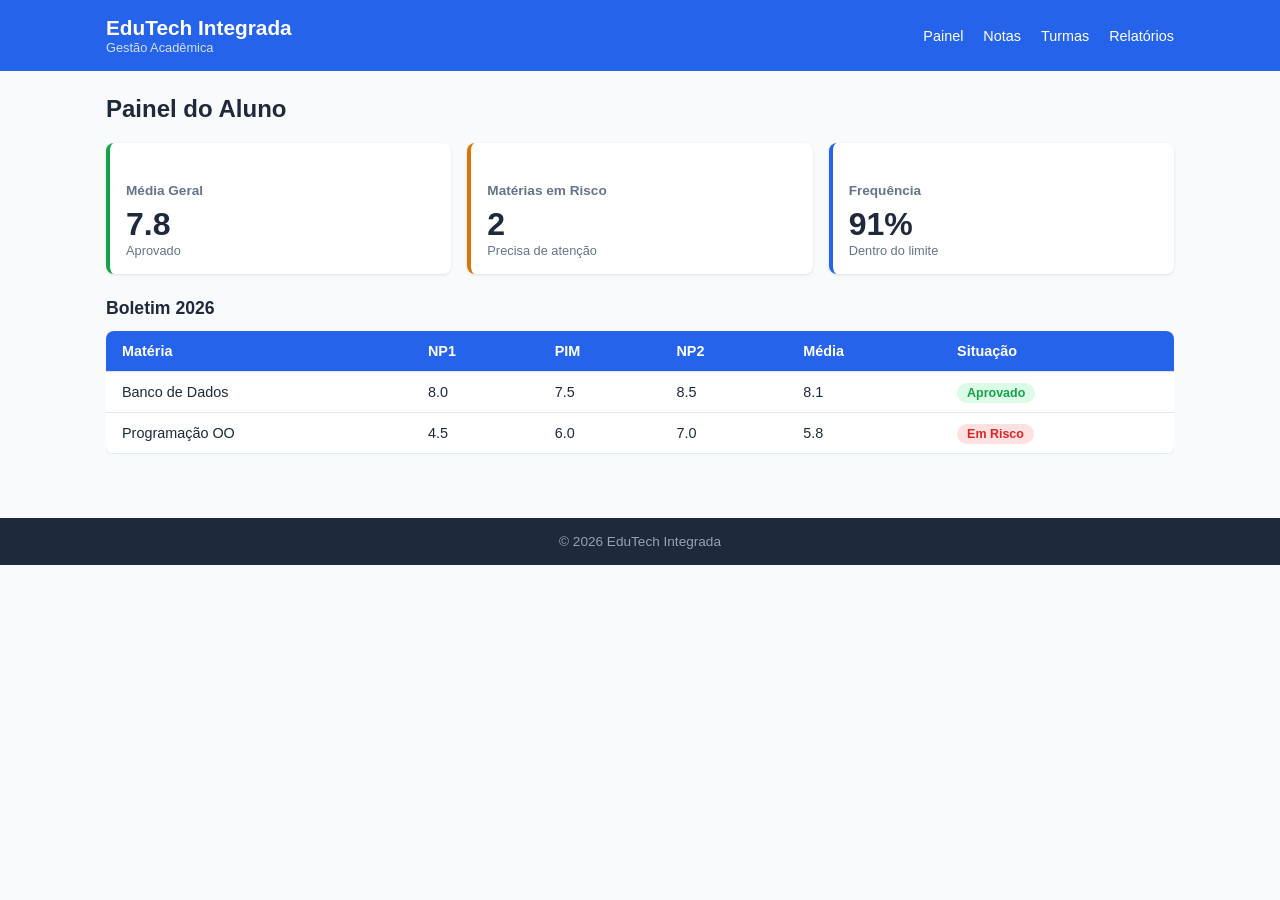
==== Sistema_EduTech/index.html @ 585d5934 "Adiciona sistema EduTech e relatorio PIM III" ====
<!DOCTYPE html>
<html lang="pt-BR">
<head>
    <meta charset="UTF-8">
    <meta name="viewport" content="width=device-width, initial-scale=1.0">
    <title>EduTech Integrada</title>
    <link rel="stylesheet" href="style.css">
    <!-- plugin VLibras para acessibilidade em LIBRAS -->
    <script src="https://vlibras.gov.br/app/vlibras-plugin.js"></script>
</head>
<body>
    <!-- botao do VLibras fica no canto da tela -->
    <div vw class="enabled">
        <div vw-access-button class="active"></div>
        <div vw-plugin-wrapper>
            <div class="vw-plugin-top-wrapper"></div>
        </div>
    </div>
    <script>new window.VLibras.Widget('https://vlibras.gov.br/app');</script>

    <!-- cabecalho com menu de navegacao -->
    <header class="cabecalho">
        <div class="container cabecalho-interno">
            <div class="logo">
                <span class="logo-nome">EduTech Integrada</span>
                <span class="logo-sub">Gestão Acadêmica</span>
            </div>
            <nav>
                <ul class="menu">
                    <li><a href="#painel">Painel</a></li>
                    <li><a href="#notas">Notas</a></li>
                    <li><a href="#turmas">Turmas</a></li>
                    <li><a href="#relatorios">Relatórios</a></li>
                </ul>
            </nav>
        </div>
    </header>

    <!-- conteudo principal -->
    <main class="conteudo container" id="painel">
        <h1>Painel do Aluno</h1>

        <!-- cards com resumo do desempenho -->
        <section class="cards">
            <div class="card card-verde">
                <h2>Média Geral</h2>
                <p class="numero">7.8</p>
                <p class="info">Aprovado</p>
            </div>
            <div class="card card-amarelo">
                <h2>Matérias em Risco</h2>
                <p class="numero">2</p>
                <p class="info">Precisa de atenção</p>
            </div>
            <div class="card card-azul">
                <h2>Frequência</h2>
                <p class="numero">91%</p>
                <p class="info">Dentro do limite</p>
            </div>
        </section>

        <!-- tabela de notas -->
        <section id="notas">
            <h2>Boletim 2026</h2>
            <div class="tabela-wrapper">
                <table class="tabela-notas">
                    <thead>
                        <tr>
                            <th>Matéria</th>
                            <th>NP1</th>
                            <th>PIM</th>
                            <th>NP2</th>
                            <th>Média</th>
                            <th>Situação</th>
                        </tr>
                    </thead>
                    <tbody>
                        <tr>
                            <td data-label="Matéria">Banco de Dados</td>
                            <td data-label="NP1">8.0</td>
                            <td data-label="PIM">7.5</td>
                            <td data-label="NP2">8.5</td>
                            <td data-label="Média">8.1</td>
                            <td data-label="Situação"><span class="badge verde">Aprovado</span></td>
                        </tr>
                        <tr>
                            <td data-label="Matéria">Programação OO</td>
                            <td data-label="NP1">4.5</td>
                            <td data-label="PIM">6.0</td>
                            <td data-label="NP2">7.0</td>
                            <td data-label="Média">5.8</td>
                            <td data-label="Situação"><span class="badge vermelho">Em Risco</span></td>
                        </tr>
                    </tbody>
                </table>
            </div>
        </section>
    </main>

    <footer class="rodape">
        <p>&copy; 2026 EduTech Integrada</p>
    </footer>

    <script src="app.js"></script>
</body>
</html>
---- Sistema_EduTech/style.css ----
/* estilos do sistema EduTech Integrada */

/* variaveis de cores e tamanhos */
:root {
    --azul:     #2563eb;
    --verde:    #16a34a;
    --amarelo:  #d97706;
    --vermelho: #dc2626;
    --cinza-bg: #f8fafc;
    --branco:   #ffffff;
    --texto:    #1e293b;
}

* {
    box-sizing: border-box;
    margin: 0;
    padding: 0;
}

body {
    font-family: Arial, sans-serif;
    font-size: 16px;
    color: var(--texto);
    background-color: var(--cinza-bg);
}

.container {
    max-width: 1100px;
    margin: 0 auto;
    padding: 0 16px;
}

/* cabecalho */
.cabecalho {
    background-color: var(--azul);
    color: white;
    padding: 16px 0;
}

.cabecalho-interno {
    display: flex;
    justify-content: space-between;
    align-items: center;
    flex-wrap: wrap;
    gap: 12px;
}

.logo-nome {
    font-size: 1.3rem;
    font-weight: bold;
}

.logo-sub {
    font-size: 0.8rem;
    display: block;
    opacity: 0.8;
}

.menu {
    list-style: none;
    display: flex;
    gap: 20px;
}

.menu a {
    color: white;
    text-decoration: none;
    font-size: 0.9rem;
}

.menu a:hover {
    text-decoration: underline;
}

/* conteudo principal */
.conteudo {
    padding: 24px 16px;
}

.conteudo h1 {
    font-size: 1.5rem;
    margin-bottom: 20px;
}

.conteudo h2 {
    font-size: 1.1rem;
    margin: 24px 0 12px;
}

/* cards de resumo */
.cards {
    display: grid;
    grid-template-columns: repeat(auto-fit, minmax(180px, 1fr));
    gap: 16px;
    margin-bottom: 24px;
}

.card {
    background: var(--branco);
    border-radius: 8px;
    padding: 16px;
    border-left: 4px solid transparent;
    box-shadow: 0 1px 3px rgba(0,0,0,0.1);
}

.card-verde  { border-left-color: var(--verde); }
.card-amarelo { border-left-color: var(--amarelo); }
.card-azul   { border-left-color: var(--azul); }

.card h2   { font-size: 0.85rem; color: #64748b; margin-bottom: 8px; }
.card .numero { font-size: 2rem; font-weight: bold; }
.card .info   { font-size: 0.8rem; color: #64748b; }

/* tabela de notas */
.tabela-wrapper {
    overflow-x: auto;
}

.tabela-notas {
    width: 100%;
    border-collapse: collapse;
    background: var(--branco);
    border-radius: 8px;
    overflow: hidden;
    box-shadow: 0 1px 3px rgba(0,0,0,0.1);
    font-size: 0.9rem;
}

.tabela-notas th,
.tabela-notas td {
    padding: 12px 16px;
    text-align: left;
    border-bottom: 1px solid #e2e8f0;
}

.tabela-notas th {
    background-color: var(--azul);
    color: white;
}

.tabela-notas tr:hover {
    background-color: #f1f5f9;
}

/* badges de situacao */
.badge {
    padding: 3px 10px;
    border-radius: 999px;
    font-size: 0.78rem;
    font-weight: bold;
}

.badge.verde    { background: #dcfce7; color: var(--verde); }
.badge.vermelho { background: #fee2e2; color: var(--vermelho); }

/* rodape */
.rodape {
    background: #1e293b;
    color: #94a3b8;
    text-align: center;
    padding: 16px;
    margin-top: 40px;
    font-size: 0.85rem;
}

/* responsividade para celular */
@media (max-width: 640px) {
    /* esconde o cabecalho da tabela no celular */
    .tabela-notas thead {
        display: none;
    }

    /* cada linha vira um card */
    .tabela-notas tr {
        display: block;
        margin-bottom: 12px;
        border: 1px solid #e2e8f0;
        border-radius: 8px;
        padding: 8px;
    }

    /* cada celula mostra o nome da coluna antes do valor */
    .tabela-notas td {
        display: flex;
        justify-content: space-between;
        border-bottom: 1px solid #f1f5f9;
        padding: 8px 12px;
        font-size: 0.85rem;
    }

    .tabela-notas td::before {
        content: attr(data-label);
        font-weight: bold;
        color: #64748b;
    }
}
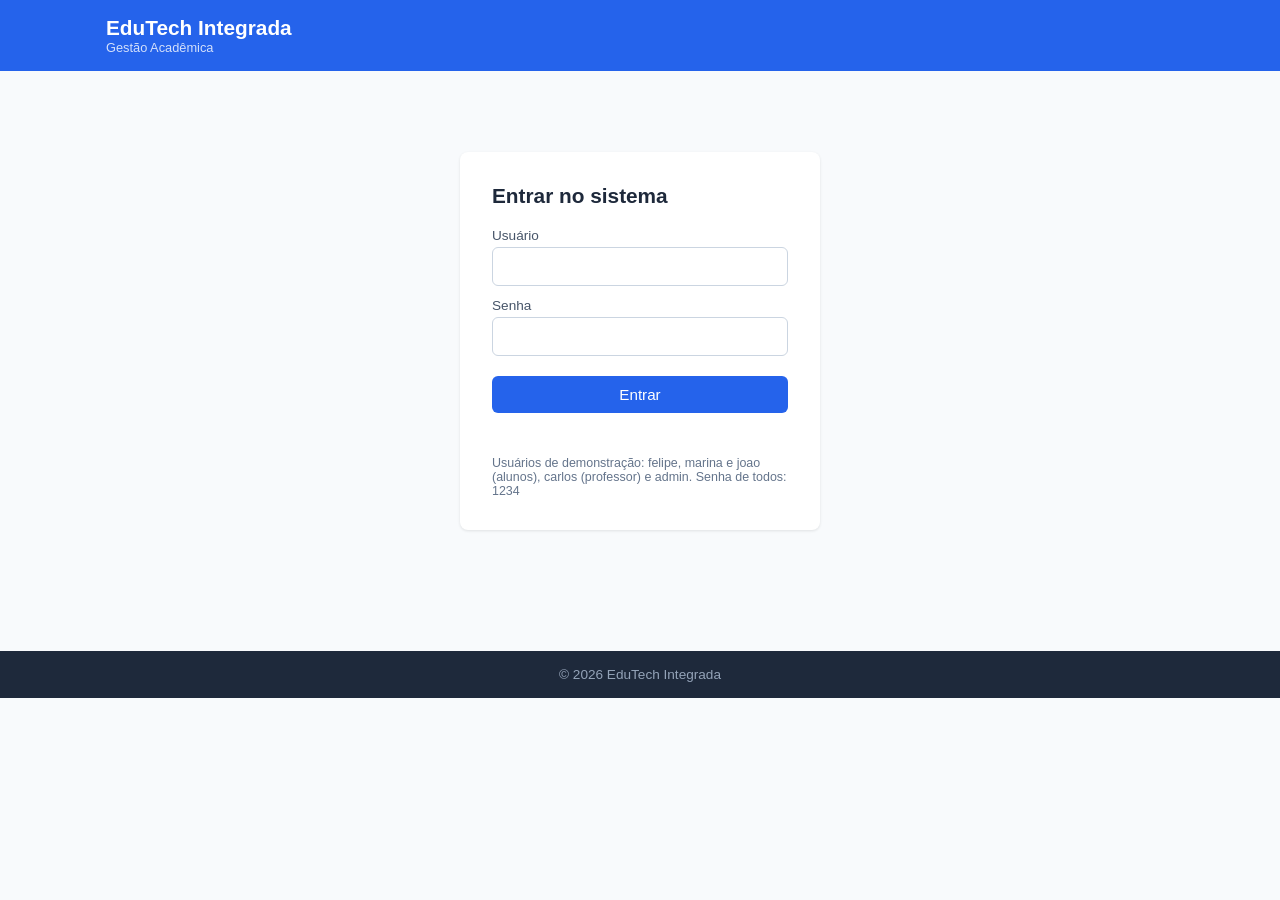
==== commit b14d6a76: "Adiciona telas de login, professor e administrador no sistema web" ====
--- a/Sistema_EduTech/index.html
+++ b/Sistema_EduTech/index.html
@@ -31,6 +31,7 @@
                     <li><a href="#notas">Notas</a></li>
                     <li><a href="#turmas">Turmas</a></li>
                     <li><a href="#relatorios">Relatórios</a></li>
+                    <li><a href="#" onclick="sair()">Sair</a></li>
                 </ul>
             </nav>
         </div>
@@ -39,23 +40,24 @@
     <!-- conteudo principal -->
     <main class="conteudo container" id="painel">
         <h1>Painel do Aluno</h1>
+        <p class="subtitulo" id="aluno-info"></p>
 
         <!-- cards com resumo do desempenho -->
         <section class="cards">
             <div class="card card-verde">
                 <h2>Média Geral</h2>
-                <p class="numero">7.8</p>
-                <p class="info">Aprovado</p>
+                <p class="numero" id="num-media">7.8</p>
+                <p class="info" id="info-media">Aprovado</p>
             </div>
             <div class="card card-amarelo">
                 <h2>Matérias em Risco</h2>
-                <p class="numero">2</p>
-                <p class="info">Precisa de atenção</p>
+                <p class="numero" id="num-risco">2</p>
+                <p class="info" id="info-risco">Precisa de atenção</p>
             </div>
             <div class="card card-azul">
                 <h2>Frequência</h2>
-                <p class="numero">91%</p>
-                <p class="info">Dentro do limite</p>
+                <p class="numero" id="num-freq">91%</p>
+                <p class="info" id="info-freq">Dentro do limite</p>
             </div>
         </section>
 
@@ -74,7 +76,7 @@
                             <th>Situação</th>
                         </tr>
                     </thead>
-                    <tbody>
+                    <tbody id="corpo-boletim">
                         <tr>
                             <td data-label="Matéria">Banco de Dados</td>
                             <td data-label="NP1">8.0</td>
@@ -101,6 +103,7 @@
         <p>&copy; 2026 EduTech Integrada</p>
     </footer>
 
+    <script src="dados.js"></script>
     <script src="app.js"></script>
 </body>
 </html>
--- a/Sistema_EduTech/style.css
+++ b/Sistema_EduTech/style.css
@@ -106,6 +106,7 @@
 .card-verde  { border-left-color: var(--verde); }
 .card-amarelo { border-left-color: var(--amarelo); }
 .card-azul   { border-left-color: var(--azul); }
+.card-vermelho { border-left-color: var(--vermelho); }
 
 .card h2   { font-size: 0.85rem; color: #64748b; margin-bottom: 8px; }
 .card .numero { font-size: 2rem; font-weight: bold; }
@@ -152,6 +153,129 @@
 
 .badge.verde    { background: #dcfce7; color: var(--verde); }
 .badge.vermelho { background: #fee2e2; color: var(--vermelho); }
+.badge.cinza    { background: #e2e8f0; color: #475569; }
+
+/* subtitulo abaixo do titulo da pagina */
+.subtitulo {
+    color: #64748b;
+    font-size: 0.9rem;
+    margin: -12px 0 20px;
+}
+
+/* formularios (login, diario e matriculas) */
+.campo label {
+    display: block;
+    font-size: 0.85rem;
+    color: #475569;
+    margin-bottom: 4px;
+}
+
+.campo input,
+.campo select {
+    padding: 10px;
+    border: 1px solid #cbd5e1;
+    border-radius: 6px;
+    font-size: 0.95rem;
+    background: var(--branco);
+}
+
+.form-linha {
+    display: flex;
+    align-items: flex-end;
+    flex-wrap: wrap;
+    gap: 12px;
+    margin-bottom: 16px;
+}
+
+.botao {
+    background: var(--azul);
+    color: white;
+    border: none;
+    border-radius: 6px;
+    padding: 10px 20px;
+    font-size: 0.95rem;
+    cursor: pointer;
+}
+
+.botao:hover {
+    background: #1d4ed8;
+}
+
+.acoes {
+    margin-top: 16px;
+}
+
+.msg-ok  { color: var(--verde); font-size: 0.9rem; margin-left: 8px; }
+.msg-erro { color: var(--vermelho); font-size: 0.9rem; margin-left: 8px; }
+
+.erro {
+    color: var(--vermelho);
+    font-size: 0.85rem;
+    margin-top: 10px;
+    min-height: 1.2em;
+}
+
+/* input de nota dentro da tabela do diario */
+.nota-input {
+    width: 64px;
+    padding: 6px;
+    border: 1px solid #cbd5e1;
+    border-radius: 4px;
+    text-align: center;
+    font-size: 0.9rem;
+}
+
+/* botao discreto (restaurar dados de exemplo) */
+.link-discreto {
+    background: none;
+    border: none;
+    color: #64748b;
+    font-size: 0.78rem;
+    text-decoration: underline;
+    cursor: pointer;
+}
+
+/* tela de login */
+.login-wrapper {
+    display: flex;
+    justify-content: center;
+    align-items: center;
+    min-height: 60vh;
+    padding: 24px 16px;
+}
+
+.login-card {
+    background: var(--branco);
+    border-radius: 8px;
+    box-shadow: 0 1px 3px rgba(0,0,0,0.1);
+    padding: 32px;
+    width: 100%;
+    max-width: 360px;
+}
+
+.login-card h1 {
+    font-size: 1.3rem;
+    margin-bottom: 20px;
+}
+
+.login-card .campo {
+    margin-bottom: 12px;
+}
+
+.login-card .campo input {
+    width: 100%;
+}
+
+.login-card .botao {
+    width: 100%;
+    margin-top: 8px;
+}
+
+.dica {
+    font-size: 0.78rem;
+    color: #64748b;
+    margin-top: 16px;
+}
 
 /* rodape */
 .rodape {
